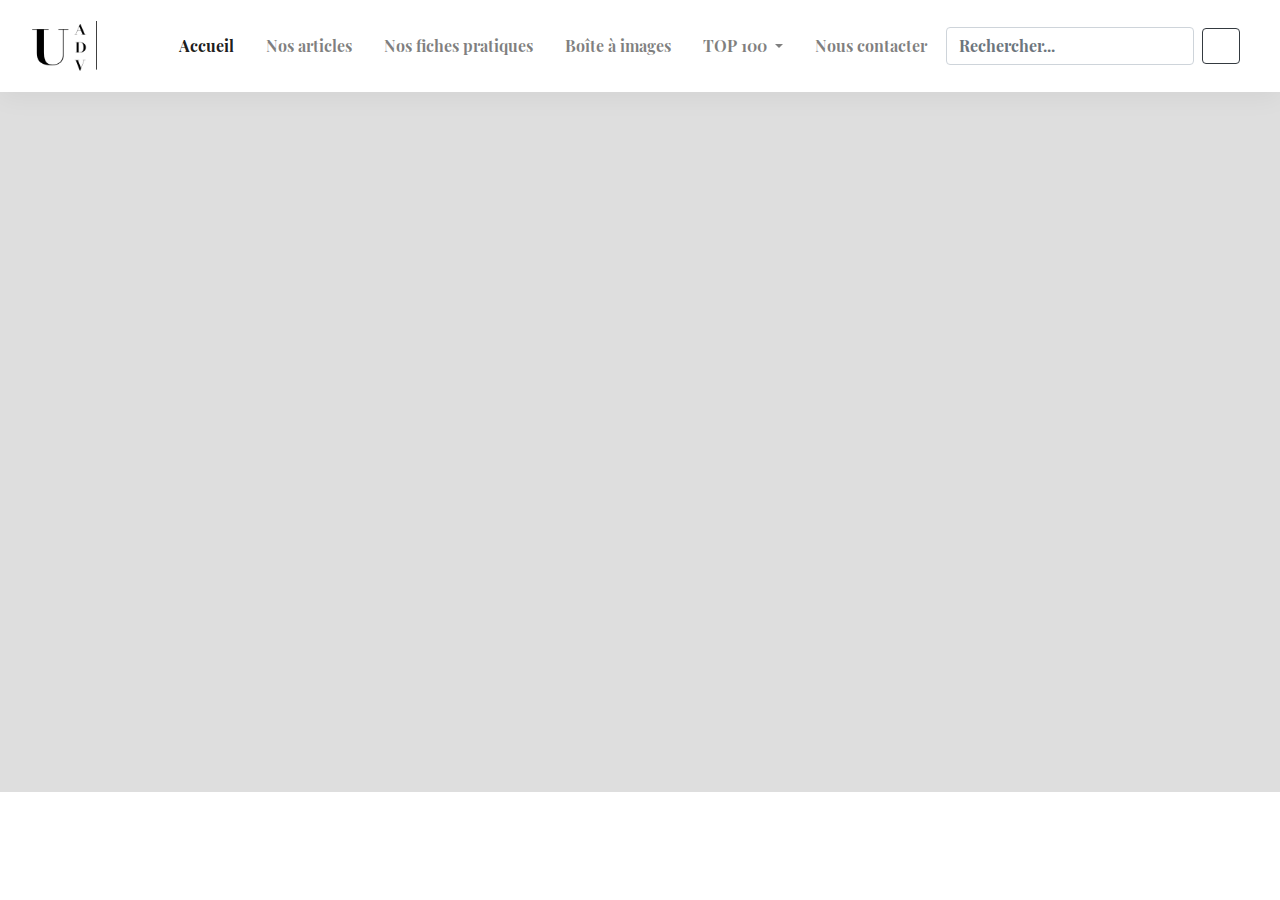
==== index.html @ 7e5a159e "Add NavBar (& more)" ====
<html>
<head>
    <meta charset="UTF-8">
    <title>Une année de voyages</title>
    <link rel="stylesheet" href="assets/css/styles.css">
</head>
<body>
    
    <nav class="navbar navbar-expand-lg navbar-light bg-light">
        <a class="navbar-brand" href="#"><img class="logo" src="assets/img/logo.png" alt="logo"></a>
        <button class="navbar-toggler" type="button" data-toggle="collapse" data-target="#navbarSupportedContent" aria-controls="navbarSupportedContent" aria-expanded="false" aria-label="Toggle navigation">
            <span class="navbar-toggler-icon"></span>
        </button>

        <div class="collapse navbar-collapse" id="navbarSupportedContent">
            <ul class="navbar-nav mr-auto">
                <li class="nav-item">
                    <a class="nav-link active" href="#">Accueil</a>
                </li>
                <li class="nav-item">
                    <a class="nav-link" href="#">Nos articles</a>
                </li>
                <li class="nav-item">
                    <a class="nav-link" href="#">Nos fiches pratiques</a>
                </li>
                <li class="nav-item">
                    <a class="nav-link" href="#">Boîte à images</a>
                </li>
                <li class="nav-item dropdown">
                    <a class="nav-link dropdown-toggle" href="#" id="navbarDropdown" role="button" data-toggle="dropdown" aria-haspopup="true" aria-expanded="false">
                        TOP 100
                    </a>
                    <div class="dropdown-menu" aria-labelledby="navbarDropdown">
                        <a class="dropdown-item" href="#">Meilleurs Hôtels</a>
                        <a class="dropdown-item" href="#">Meilleurs Restaurants</a>
                        <a class="dropdown-item" href="#">Meilleurs SPAs & Thalassos</a>
                    </div>
                </li>
                <li class="nav-item">
                    <a class="nav-link" href="#">Nous contacter</a>
                </li>
            </ul>
            <form class="form-inline my-2 my-lg-0">
                <input class="form-control mr-sm-2" type="search" placeholder="Rechercher..." aria-label="Rechercher...">
                <button class="btn btn-outline-dark mr-sm-2 btn-search" type="submit"><i class="fas fa-search"></i></button>
            </form>
        </div>
    </nav>
    
    <section class="homepage">
        <div class="header-news">

        </div>
        
    </section>
    

    <script src="assets/js/jquery-3.2.1.slim.min.js"></script>
    <script src="assets/js/popper.min.js"></script>
    <script src="assets/js/bootstrap.min.js"></script>
</body>
</html>
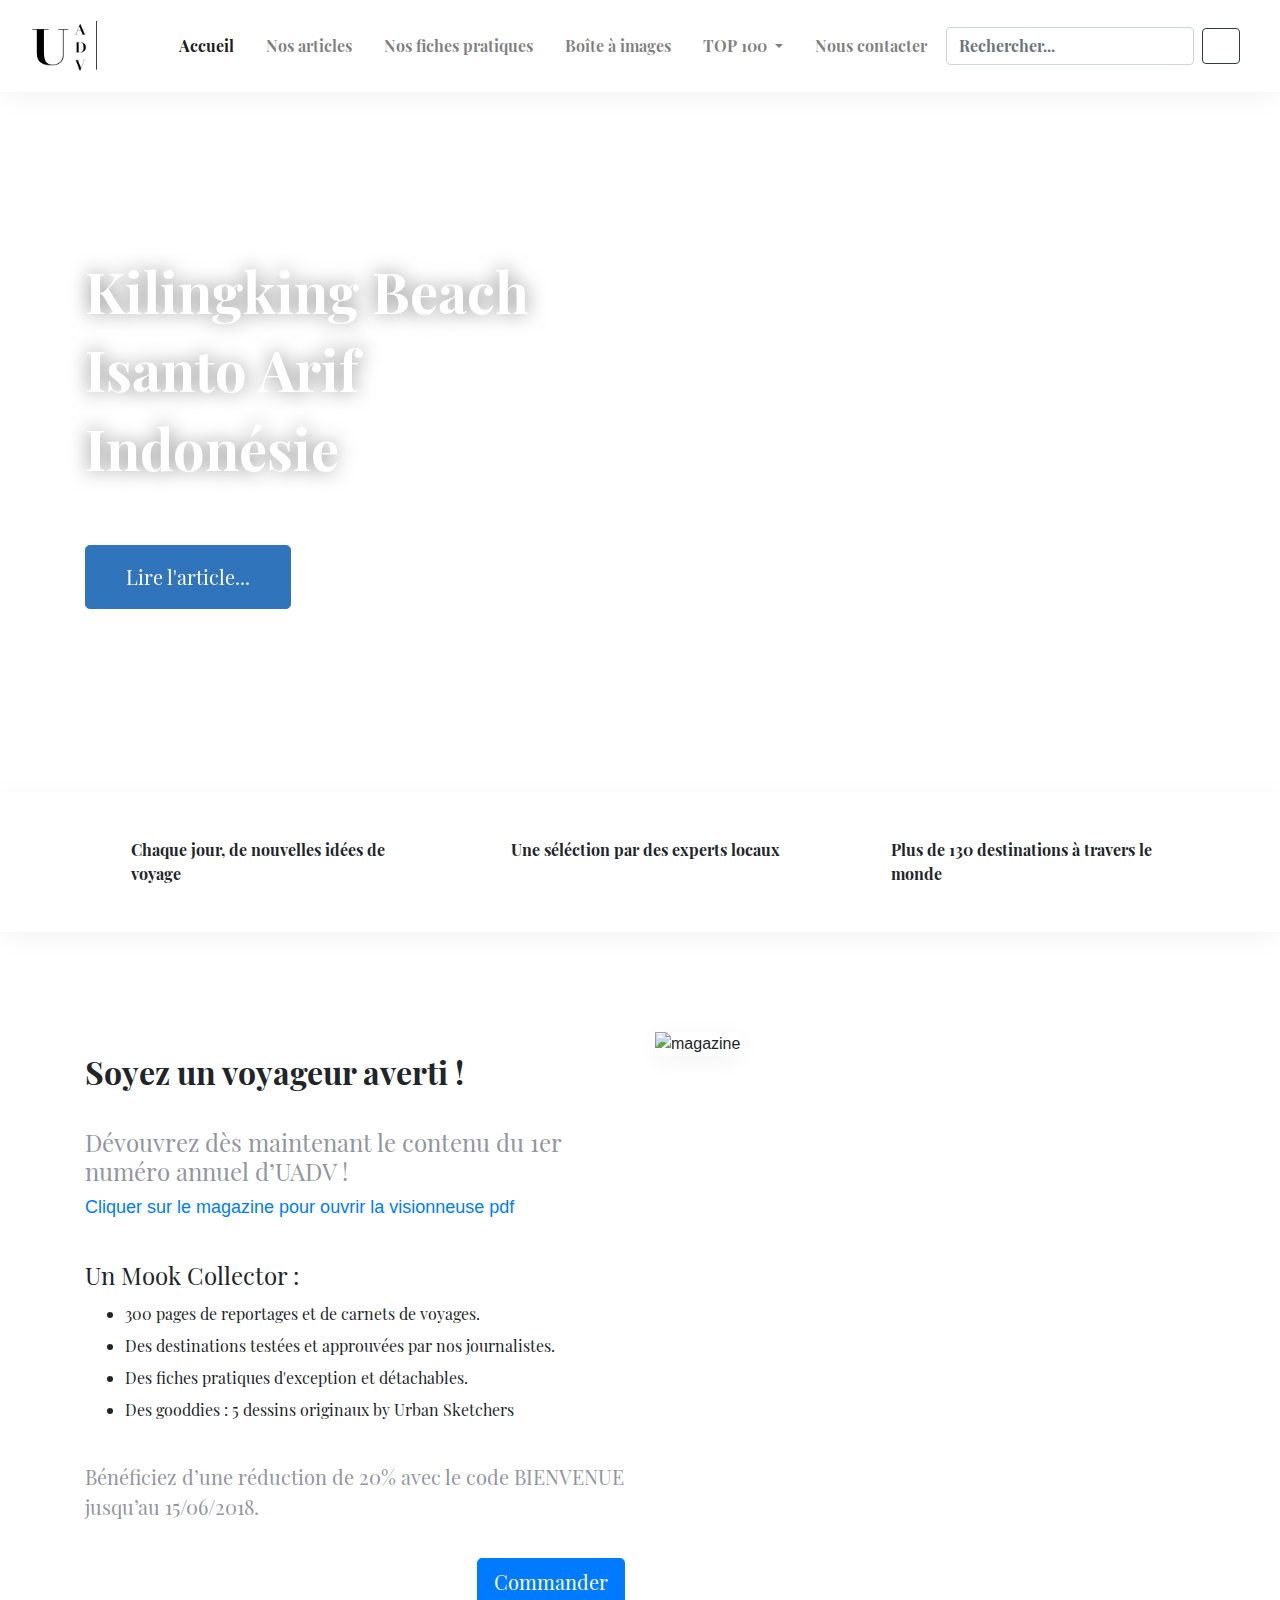
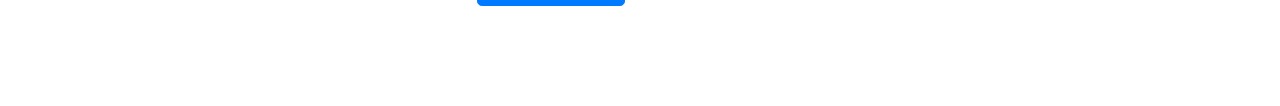
==== commit 52be23a0: "update magazine" ====
--- a/index.html
+++ b/index.html
@@ -1,11 +1,12 @@
 <html>
+
 <head>
     <meta charset="UTF-8">
     <title>Une année de voyages</title>
     <link rel="stylesheet" href="assets/css/styles.css">
 </head>
+
 <body>
-    
     <nav class="navbar navbar-expand-lg navbar-light bg-light">
         <a class="navbar-brand" href="#"><img class="logo" src="assets/img/logo.png" alt="logo"></a>
         <button class="navbar-toggler" type="button" data-toggle="collapse" data-target="#navbarSupportedContent" aria-controls="navbarSupportedContent" aria-expanded="false" aria-label="Toggle navigation">
@@ -46,17 +47,93 @@
             </form>
         </div>
     </nav>
-    
+
     <section class="homepage">
         <div class="header-news">
-
+            <div class="container">
+                <h3 class="header-title">
+                Kilingking Beach<br> Isanto Arif<br> Indonésie</h3>
+                <a href="#" class="btn btn-primary btn-lg">Lire l'article...</a>
+            </div>
         </div>
         
+        <div class="header-features">
+            <div class="container">
+                <div class="row">
+                    <div class="col-md-4 item">
+                       <div class="left">
+                           <i class="far fa-check-circle"></i>
+                       </div>
+                        <div class="right">
+                            Chaque jour, de nouvelles idées 
+                            de voyage
+                        </div>
+                    </div>
+                    <div class="col-md-4 item">
+                        <div class="left">
+                            <i class="far fa-check-circle"></i>
+                        </div>
+                        <div class="right">
+                            Une séléction par des experts  
+                            locaux
+                        </div>
+                    </div>
+                    <div class="col-md-4 item">
+                        <div class="left">
+                            <i class="far fa-check-circle"></i>
+                        </div>
+                        <div class="right">
+                            Plus de 130 destinations
+                            à travers le monde
+                        </div>
+                    </div>
+                </div>
+            </div>
+        </div>
+        
+        <div class="magazine">
+            <div class="container">
+                <div class="row">
+                    <div class="col-md-6 magazine-text">
+                        <h1 class="title-magazine">
+                            Soyez un voyageur averti !
+                        </h1>
+                        <h3 class="subtitle-magazine">
+                            Dévouvrez dès maintenant le contenu 
+                            du 1er numéro annuel d’UADV !
+                            <br>
+                        </h3>
+                        <a href="#" class="link-magazine">
+                            Cliquer sur le magazine pour ouvrir la visionneuse pdf
+                        </a>
+                        <h4 class="list-title-magazine">Un Mook Collector :</h4>
+                        <ul class="list-items-magazine">
+                            <li>300 pages de reportages et de carnets de voyages.</li>
+                            <li>Des destinations testées et approuvées par nos journalistes.</li>
+                            <li>Des fiches pratiques d'exception et détachables.</li>
+                            <li>Des gooddies : 5 dessins originaux by Urban Sketchers</li>
+                        </ul>
+                        <p class="reduction-magazine">
+                            Bénéficiez d’une réduction de 20% avec le code 
+                            BIENVENUE jusqu’au 15/06/2018.
+                        </p>
+                        <div class="buy-magazine">
+                            <a href="#" class="btn btn-primary btn-lg float-right">Commander</a>
+                        </div>
+                    </div>
+                    <div class="col-md-6 magazine-photo">
+                        <img src="assets/img/uadv-couv.jpg" alt="magazine">
+                    </div>
+                </div>
+            </div>
+        </div>
+
     </section>
-    
+
 
     <script src="assets/js/jquery-3.2.1.slim.min.js"></script>
     <script src="assets/js/popper.min.js"></script>
     <script src="assets/js/bootstrap.min.js"></script>
 </body>
-</html>+
+</html>
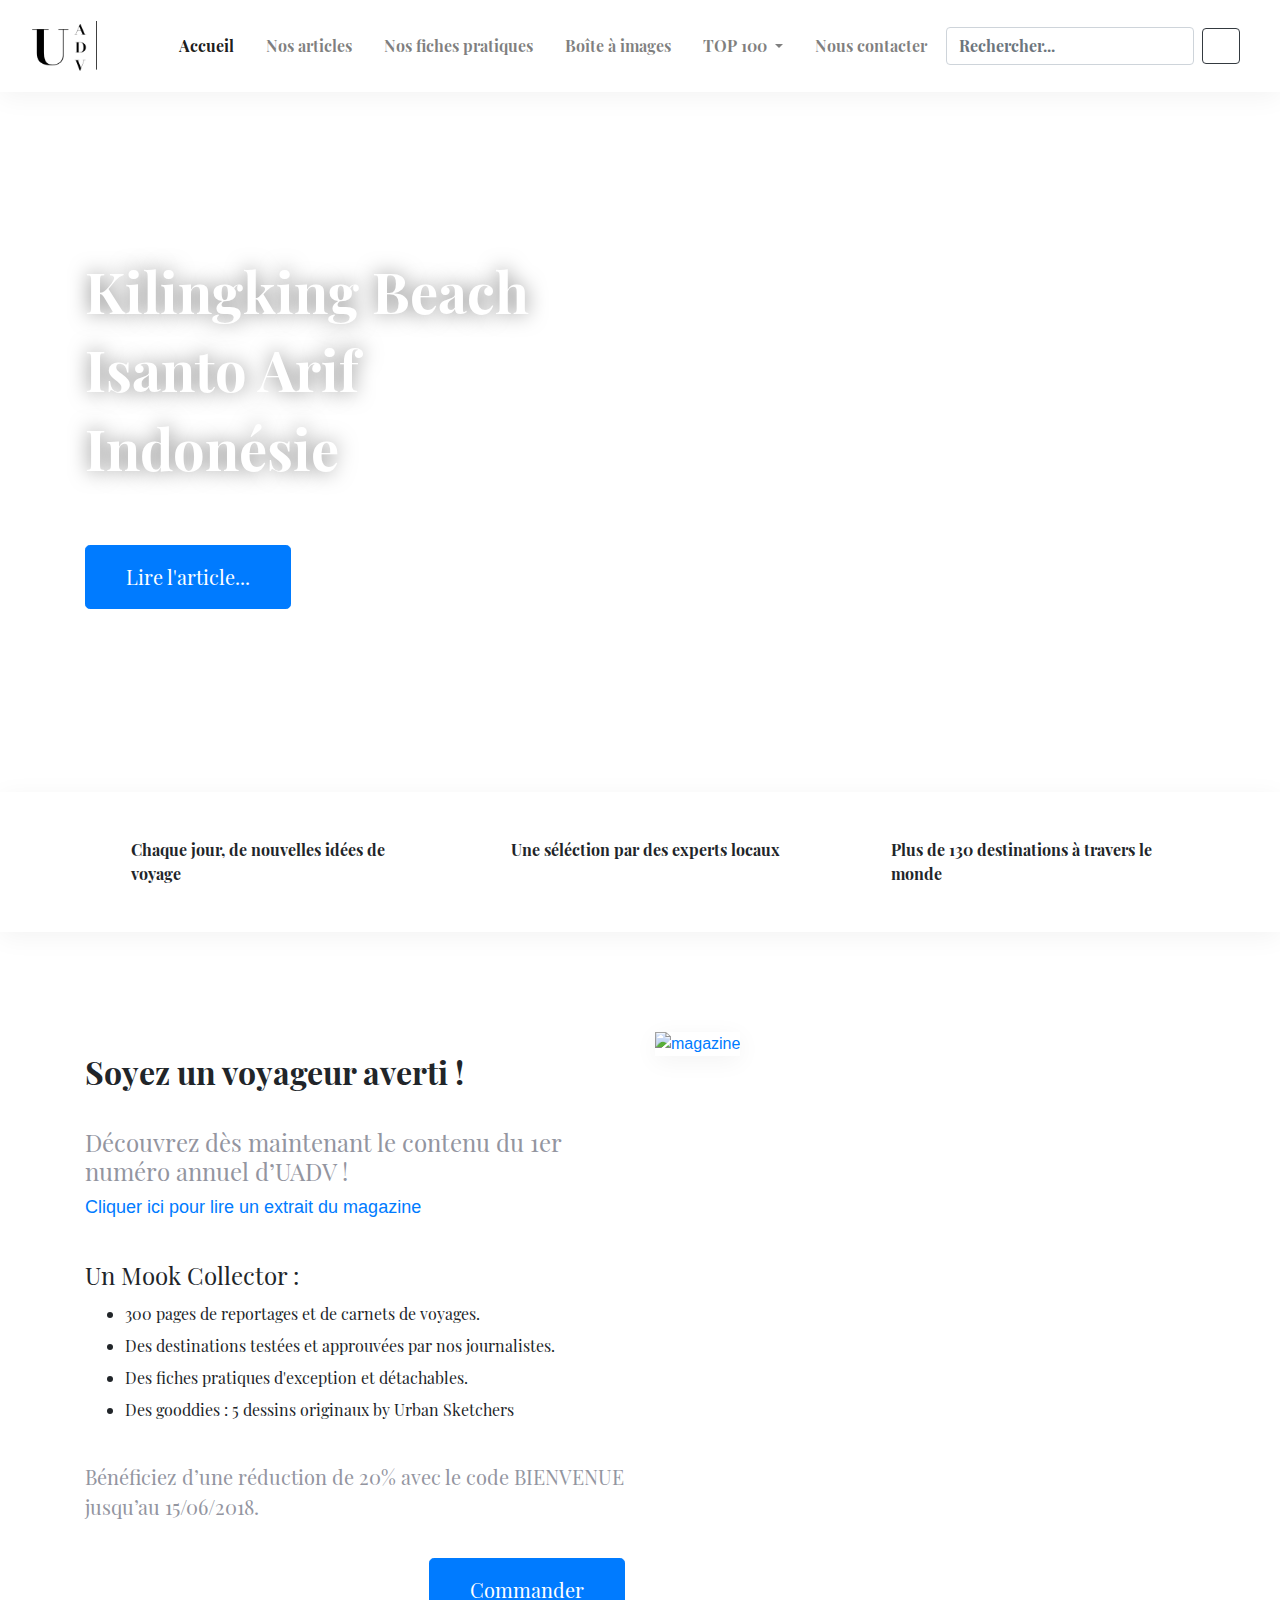
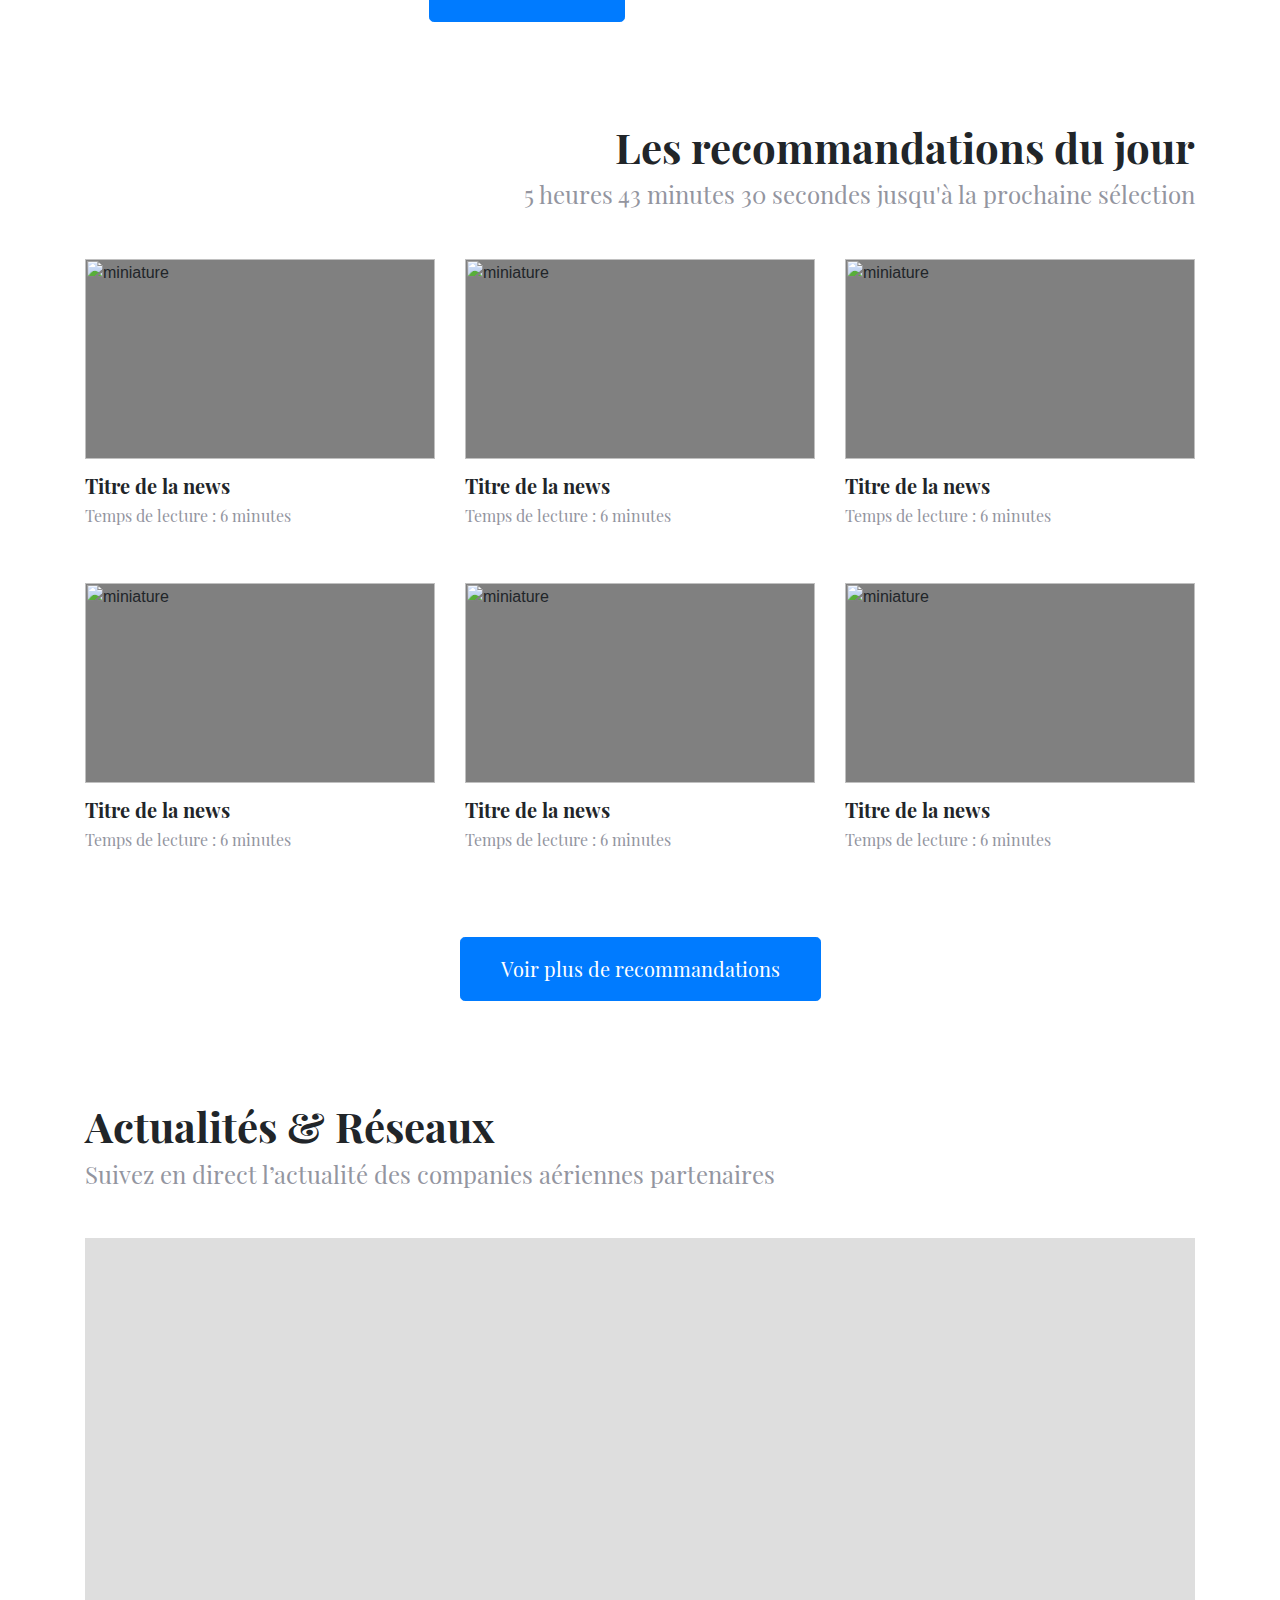
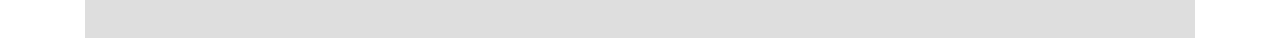
==== commit 737054f9: "add top 100 typepage" ====
--- a/index.html
+++ b/index.html
@@ -32,13 +32,13 @@
                         TOP 100
                     </a>
                     <div class="dropdown-menu" aria-labelledby="navbarDropdown">
-                        <a class="dropdown-item" href="#">Meilleurs Hôtels</a>
+                        <a class="dropdown-item" href="top100hotels.html">Meilleurs Hôtels</a>
                         <a class="dropdown-item" href="#">Meilleurs Restaurants</a>
                         <a class="dropdown-item" href="#">Meilleurs SPAs & Thalassos</a>
                     </div>
                 </li>
                 <li class="nav-item">
-                    <a class="nav-link" href="#">Nous contacter</a>
+                    <a class="nav-link" href="contact.html">Nous contacter</a>
                 </li>
             </ul>
             <form class="form-inline my-2 my-lg-0">
@@ -52,30 +52,20 @@
         <div class="header-news">
             <div class="container">
                 <h3 class="header-title">
-                Kilingking Beach<br> Isanto Arif<br> Indonésie</h3>
+                    Kilingking Beach<br> Isanto Arif<br> Indonésie</h3>
                 <a href="#" class="btn btn-primary btn-lg">Lire l'article...</a>
             </div>
         </div>
-        
+
         <div class="header-features">
             <div class="container">
                 <div class="row">
-                    <div class="col-md-4 item">
-                       <div class="left">
-                           <i class="far fa-check-circle"></i>
-                       </div>
-                        <div class="right">
-                            Chaque jour, de nouvelles idées 
-                            de voyage
-                        </div>
-                    </div>
                     <div class="col-md-4 item">
                         <div class="left">
                             <i class="far fa-check-circle"></i>
                         </div>
                         <div class="right">
-                            Une séléction par des experts  
-                            locaux
+                            Chaque jour, de nouvelles idées de voyage
                         </div>
                     </div>
                     <div class="col-md-4 item">
@@ -83,14 +73,21 @@
                             <i class="far fa-check-circle"></i>
                         </div>
                         <div class="right">
-                            Plus de 130 destinations
-                            à travers le monde
-                        </div>
-                    </div>
-                </div>
-            </div>
-        </div>
-        
+                            Une séléction par des experts locaux
+                        </div>
+                    </div>
+                    <div class="col-md-4 item">
+                        <div class="left">
+                            <i class="far fa-check-circle"></i>
+                        </div>
+                        <div class="right">
+                            Plus de 130 destinations à travers le monde
+                        </div>
+                    </div>
+                </div>
+            </div>
+        </div>
+
         <div class="magazine">
             <div class="container">
                 <div class="row">
@@ -99,12 +96,11 @@
                             Soyez un voyageur averti !
                         </h1>
                         <h3 class="subtitle-magazine">
-                            Dévouvrez dès maintenant le contenu 
-                            du 1er numéro annuel d’UADV !
+                            Découvrez dès maintenant le contenu du 1er numéro annuel d’UADV !
                             <br>
                         </h3>
-                        <a href="#" class="link-magazine">
-                            Cliquer sur le magazine pour ouvrir la visionneuse pdf
+                        <a href="#" class="link-magazine" data-toggle="modal" data-target="#calameo">
+                            Cliquer ici pour lire un extrait du magazine
                         </a>
                         <h4 class="list-title-magazine">Un Mook Collector :</h4>
                         <ul class="list-items-magazine">
@@ -114,15 +110,107 @@
                             <li>Des gooddies : 5 dessins originaux by Urban Sketchers</li>
                         </ul>
                         <p class="reduction-magazine">
-                            Bénéficiez d’une réduction de 20% avec le code 
-                            BIENVENUE jusqu’au 15/06/2018.
+                            Bénéficiez d’une réduction de 20% avec le code BIENVENUE jusqu’au 15/06/2018.
                         </p>
                         <div class="buy-magazine">
                             <a href="#" class="btn btn-primary btn-lg float-right">Commander</a>
                         </div>
                     </div>
                     <div class="col-md-6 magazine-photo">
-                        <img src="assets/img/uadv-couv.jpg" alt="magazine">
+                        <a href="#" data-toggle="modal" data-target="#calameo">
+                            <img src="assets/img/uadv-couv.jpg" alt="magazine">
+                        </a>
+                    </div>
+                </div>
+            </div>
+        </div>
+
+        <div class="news">
+            <div class="container">
+                <div class="row">
+                    <div class="col-md-12">
+                        <h2 class="title">
+                            Les recommandations du jour
+                        </h2>
+                        <h3 class="subtitle">
+                            5 heures 43 minutes 30 secondes jusqu'à la prochaine sélection
+                        </h3>
+                    </div>
+                    <div class="col-md-4 news-u">
+                        <div class="miniature">
+                            <img src="assets/img/indonesia.jpg" alt="miniature">
+                        </div>
+                        <h3><a href="#">Titre de la news</a></h3>
+                        <h5>Temps de lecture : 6 minutes</h5>
+                    </div>
+                    <div class="col-md-4 news-u">
+                        <div class="miniature">
+                            <img src="assets/img/indonesia.jpg" alt="miniature">
+                        </div>
+                        <h3><a href="#">Titre de la news</a></h3>
+                        <h5>Temps de lecture : 6 minutes</h5>
+                    </div>
+                    <div class="col-md-4 news-u">
+                        <div class="miniature">
+                            <img src="assets/img/indonesia.jpg" alt="miniature">
+                        </div>
+                        <h3><a href="#">Titre de la news</a></h3>
+                        <h5>Temps de lecture : 6 minutes</h5>
+                    </div>
+                    <div class="col-md-4 news-u">
+                        <div class="miniature">
+                            <img src="assets/img/indonesia.jpg" alt="miniature">
+                        </div>
+                        <h3><a href="#">Titre de la news</a></h3>
+                        <h5>Temps de lecture : 6 minutes</h5>
+                    </div>
+                    <div class="col-md-4 news-u">
+                        <div class="miniature">
+                            <img src="assets/img/indonesia.jpg" alt="miniature">
+                        </div>
+                        <h3><a href="#">Titre de la news</a></h3>
+                        <h5>Temps de lecture : 6 minutes</h5>
+                    </div>
+                    <div class="col-md-4 news-u">
+                        <div class="miniature">
+                            <img src="assets/img/indonesia.jpg" alt="miniature">
+                        </div>
+                        <h3><a href="#">Titre de la news</a></h3>
+                        <h5>Temps de lecture : 6 minutes</h5>
+                    </div>
+                    <div class="col-md-12 d-flex justify-content-center btn-box">
+                        <a href="#" class="btn btn-primary btn-lg">Voir plus de recommandations</a>
+                    </div>
+                </div>
+            </div>
+        </div>
+        
+        <div class="twitter-feed">
+            <div class="container">
+                <h2 class="title">
+                    Actualités &amp; Réseaux
+                </h2>
+                <h3 class="subtitle">
+                    Suivez en direct l’actualité des companies aériennes partenaires
+                </h3>
+                
+                <div class="demo"></div>
+            </div>
+        </div>
+        
+        <div class="modal fade" tabindex="-1" role="dialog" id="calameo">
+            <div class="modal-dialog modal-lg" role="document">
+                <div class="modal-content">
+                    <div class="modal-header">
+                        <h5 class="modal-title">Extrait du magazine</h5>
+                        <button type="button" class="close" data-dismiss="modal" aria-label="Close">
+                            <span aria-hidden="true">&times;</span>
+                        </button>
+                    </div>
+                    <div class="modal-body">
+                        <p>
+                            <div style="text-align:center;"><iframe src="https://fr.calameo.com/read/0009736099b342a1a3244" class="calameo" frameborder="0" scrolling="no" allowtransparency allowfullscreen style="margin:0 auto;"></iframe><div style="margin:4px 0px 8px;"></div></div>
+                        </p>
                     </div>
                 </div>
             </div>
@@ -134,6 +222,7 @@
     <script src="assets/js/jquery-3.2.1.slim.min.js"></script>
     <script src="assets/js/popper.min.js"></script>
     <script src="assets/js/bootstrap.min.js"></script>
+    <script src="assets/js/main.js"></script>
 </body>
 
 </html>
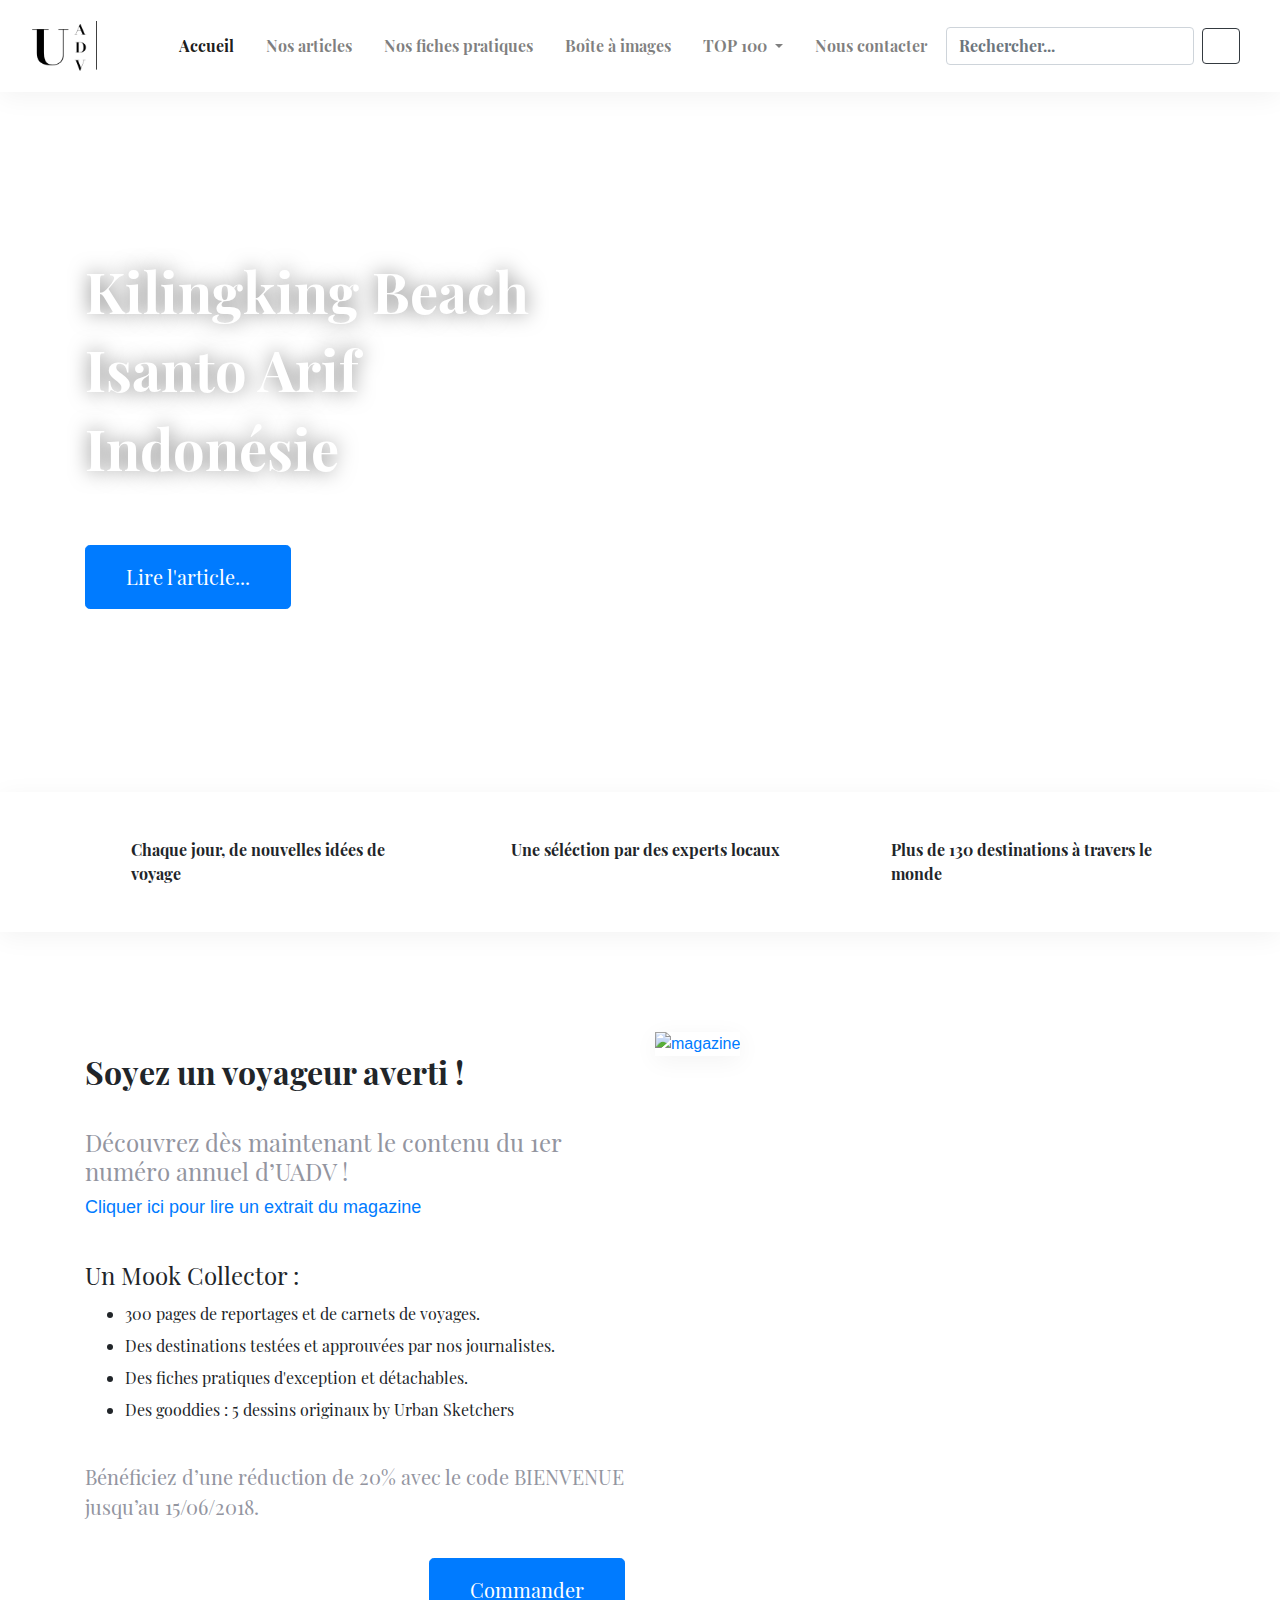
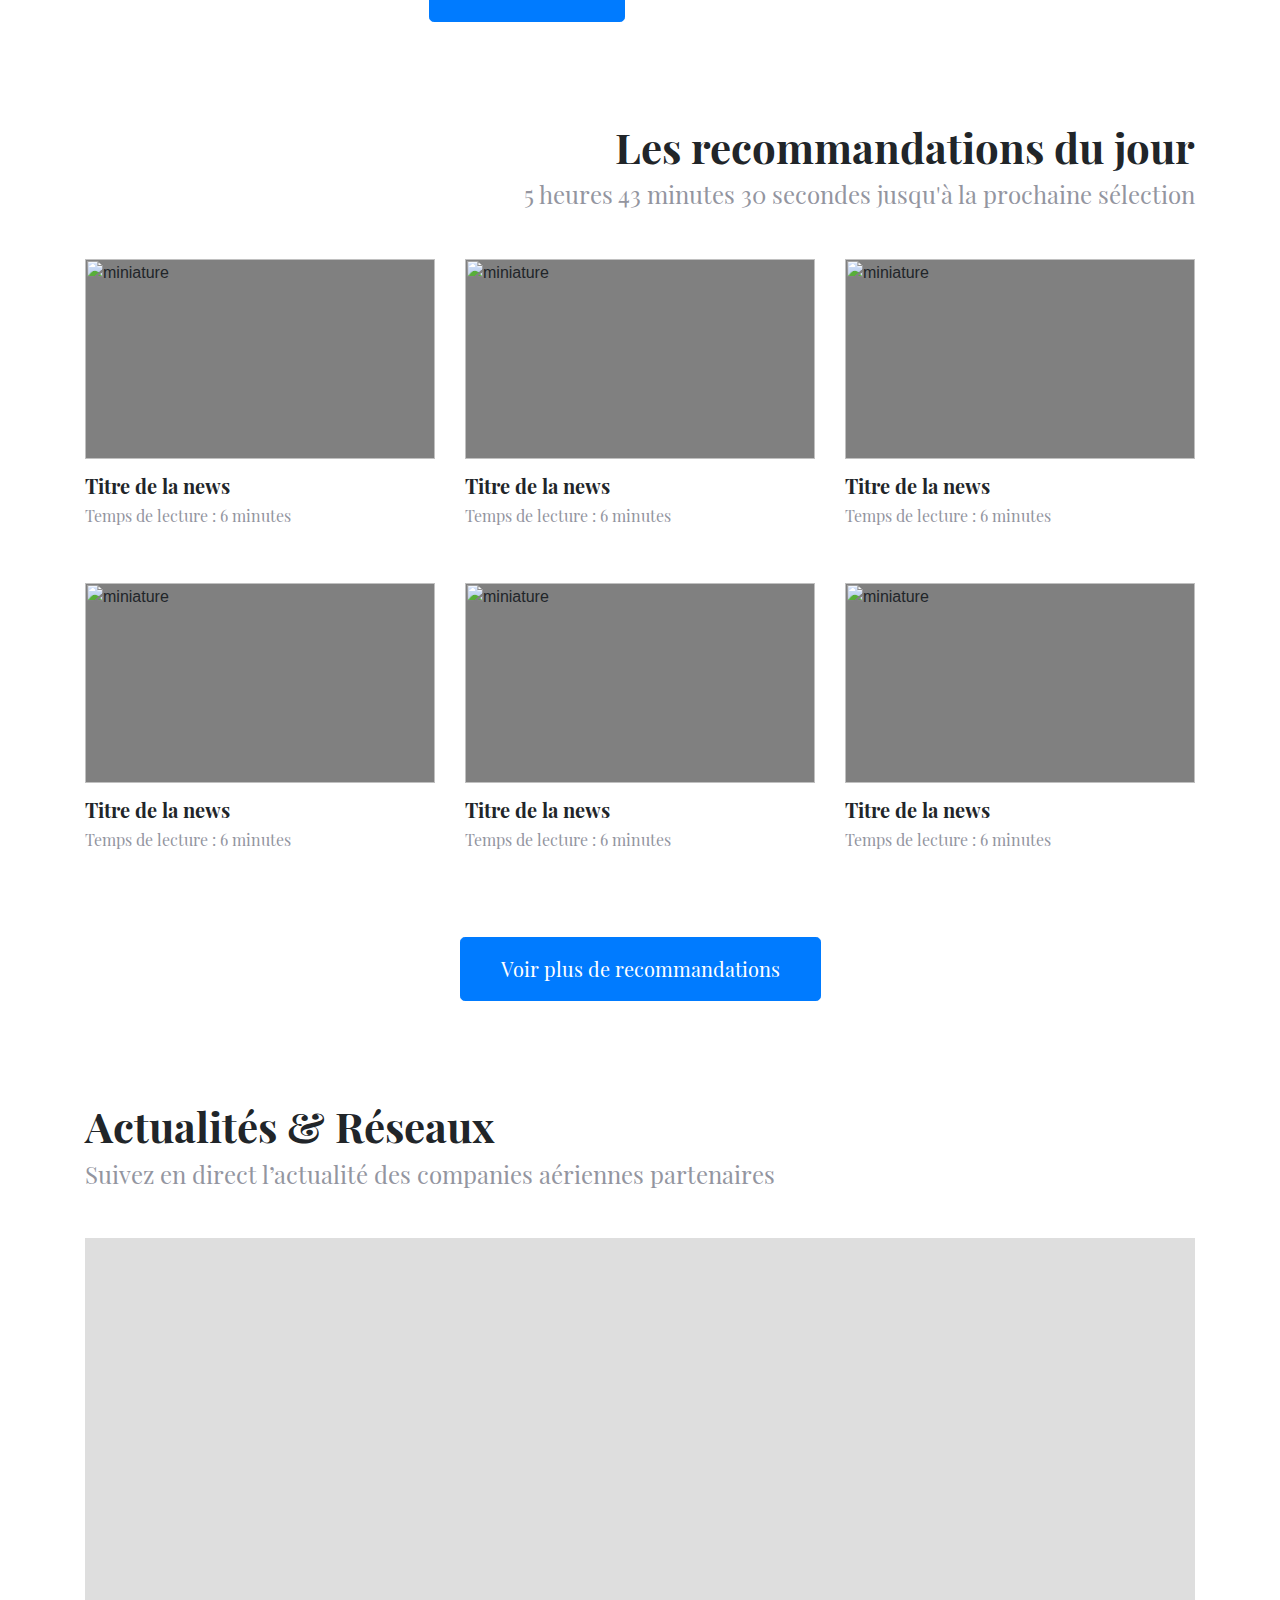
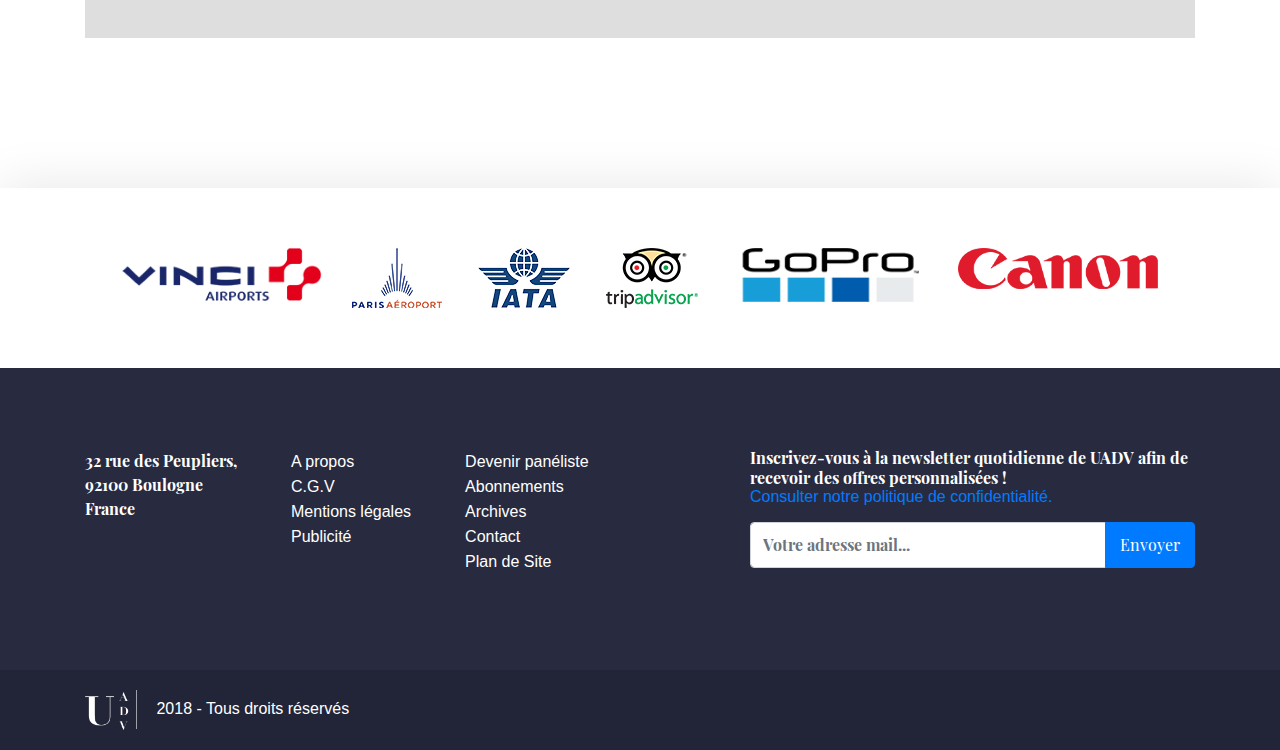
==== commit e6dc8655: "add partners + footer" ====
--- a/index.html
+++ b/index.html
@@ -19,13 +19,13 @@
                     <a class="nav-link active" href="#">Accueil</a>
                 </li>
                 <li class="nav-item">
-                    <a class="nav-link" href="#">Nos articles</a>
-                </li>
-                <li class="nav-item">
-                    <a class="nav-link" href="#">Nos fiches pratiques</a>
-                </li>
-                <li class="nav-item">
-                    <a class="nav-link" href="#">Boîte à images</a>
+                    <a class="nav-link" href="articles.html">Nos articles</a>
+                </li>
+                <li class="nav-item">
+                    <a class="nav-link" href="fichespratiques.html">Nos fiches pratiques</a>
+                </li>
+                <li class="nav-item">
+                    <a class="nav-link" href="boiteaimages.html">Boîte à images</a>
                 </li>
                 <li class="nav-item dropdown">
                     <a class="nav-link dropdown-toggle" href="#" id="navbarDropdown" role="button" data-toggle="dropdown" aria-haspopup="true" aria-expanded="false">
@@ -140,42 +140,42 @@
                         <div class="miniature">
                             <img src="assets/img/indonesia.jpg" alt="miniature">
                         </div>
-                        <h3><a href="#">Titre de la news</a></h3>
-                        <h5>Temps de lecture : 6 minutes</h5>
-                    </div>
-                    <div class="col-md-4 news-u">
-                        <div class="miniature">
-                            <img src="assets/img/indonesia.jpg" alt="miniature">
-                        </div>
-                        <h3><a href="#">Titre de la news</a></h3>
-                        <h5>Temps de lecture : 6 minutes</h5>
-                    </div>
-                    <div class="col-md-4 news-u">
-                        <div class="miniature">
-                            <img src="assets/img/indonesia.jpg" alt="miniature">
-                        </div>
-                        <h3><a href="#">Titre de la news</a></h3>
-                        <h5>Temps de lecture : 6 minutes</h5>
-                    </div>
-                    <div class="col-md-4 news-u">
-                        <div class="miniature">
-                            <img src="assets/img/indonesia.jpg" alt="miniature">
-                        </div>
-                        <h3><a href="#">Titre de la news</a></h3>
-                        <h5>Temps de lecture : 6 minutes</h5>
-                    </div>
-                    <div class="col-md-4 news-u">
-                        <div class="miniature">
-                            <img src="assets/img/indonesia.jpg" alt="miniature">
-                        </div>
-                        <h3><a href="#">Titre de la news</a></h3>
-                        <h5>Temps de lecture : 6 minutes</h5>
-                    </div>
-                    <div class="col-md-4 news-u">
-                        <div class="miniature">
-                            <img src="assets/img/indonesia.jpg" alt="miniature">
-                        </div>
-                        <h3><a href="#">Titre de la news</a></h3>
+                        <h3><a href="article.html">Titre de la news</a></h3>
+                        <h5>Temps de lecture : 6 minutes</h5>
+                    </div>
+                    <div class="col-md-4 news-u">
+                        <div class="miniature">
+                            <img src="assets/img/indonesia.jpg" alt="miniature">
+                        </div>
+                        <h3><a href="article.html">Titre de la news</a></h3>
+                        <h5>Temps de lecture : 6 minutes</h5>
+                    </div>
+                    <div class="col-md-4 news-u">
+                        <div class="miniature">
+                            <img src="assets/img/indonesia.jpg" alt="miniature">
+                        </div>
+                        <h3><a href="article.html">Titre de la news</a></h3>
+                        <h5>Temps de lecture : 6 minutes</h5>
+                    </div>
+                    <div class="col-md-4 news-u">
+                        <div class="miniature">
+                            <img src="assets/img/indonesia.jpg" alt="miniature">
+                        </div>
+                        <h3><a href="article.html">Titre de la news</a></h3>
+                        <h5>Temps de lecture : 6 minutes</h5>
+                    </div>
+                    <div class="col-md-4 news-u">
+                        <div class="miniature">
+                            <img src="assets/img/indonesia.jpg" alt="miniature">
+                        </div>
+                        <h3><a href="article.html">Titre de la news</a></h3>
+                        <h5>Temps de lecture : 6 minutes</h5>
+                    </div>
+                    <div class="col-md-4 news-u">
+                        <div class="miniature">
+                            <img src="assets/img/indonesia.jpg" alt="miniature">
+                        </div>
+                        <h3><a href="article.html">Titre de la news</a></h3>
                         <h5>Temps de lecture : 6 minutes</h5>
                     </div>
                     <div class="col-md-12 d-flex justify-content-center btn-box">
@@ -184,7 +184,7 @@
                 </div>
             </div>
         </div>
-        
+
         <div class="twitter-feed">
             <div class="container">
                 <h2 class="title">
@@ -193,11 +193,11 @@
                 <h3 class="subtitle">
                     Suivez en direct l’actualité des companies aériennes partenaires
                 </h3>
-                
+
                 <div class="demo"></div>
             </div>
         </div>
-        
+
         <div class="modal fade" tabindex="-1" role="dialog" id="calameo">
             <div class="modal-dialog modal-lg" role="document">
                 <div class="modal-content">
@@ -209,7 +209,9 @@
                     </div>
                     <div class="modal-body">
                         <p>
-                            <div style="text-align:center;"><iframe src="https://fr.calameo.com/read/0009736099b342a1a3244" class="calameo" frameborder="0" scrolling="no" allowtransparency allowfullscreen style="margin:0 auto;"></iframe><div style="margin:4px 0px 8px;"></div></div>
+                            <div style="text-align:center;"><iframe src="https://fr.calameo.com/read/0009736099b342a1a3244" class="calameo" frameborder="0" scrolling="no" allowtransparency allowfullscreen style="margin:0 auto;"></iframe>
+                                <div style="margin:4px 0px 8px;"></div>
+                            </div>
                         </p>
                     </div>
                 </div>
@@ -217,6 +219,113 @@
         </div>
 
     </section>
+
+    <div class="partners">
+        <div class="container">
+            <div class="display-partners">
+                <a href="#"><img src="assets/img/vinci-airports.png" alt="Vinci Airports"></a>
+                <a href="#"><img src="assets/img/paris-airport.png" alt="Paris Aeroport"></a>
+                <a href="#"><img src="assets/img/iata.png" alt="IATA"></a>
+                <a href="#"><img src="assets/img/tripadvisor.png" alt="TripAdvisor"></a>
+                <a href="#"><img src="assets/img/gopro.png" alt="GoPro"></a>
+                <a href="#"><img src="assets/img/Canon_logo.png" alt="Canon"></a>
+            </div>
+        </div>
+    </div>
+
+    <div class="pre-footer">
+        <div class="container">
+            <div class="row">
+                <div class="col-md-7">
+                    <ul class="menu">
+                        <li>
+                            32 rue des Peupliers,<br> 92100 Boulogne <br> France
+                        </li>
+                    </ul>
+                    <ul class="menu">
+                        <li>
+                            <a href="#">A propos</a>
+                        </li>
+                        <li>
+                            <a href="#">C.G.V</a>
+                        </li>
+                        <li>
+                            <a href="#">Mentions légales</a>
+                        </li>
+                        <li>
+                            <a href="#">Publicité</a>
+                        </li>
+                    </ul>
+                    <ul class="menu">
+                        <li>
+                            <a href="#">Devenir panéliste</a>
+                        </li>
+                        <li>
+                            <a href="#">Abonnements</a>
+                        </li>
+                        <li>
+                            <a href="#">Archives</a>
+                        </li>
+                        <li>
+                            <a href="#">Contact</a>
+                        </li>
+                        <li>
+                            <a href="#">Plan de Site</a>
+                        </li>
+                    </ul>
+                </div>
+                <div class="col-md-5">
+                    <div class="newsletter">
+                        <h3 class="title">
+                            Inscrivez-vous à la newsletter quotidienne de UADV afin de recevoir des offres personnalisées !
+                            <br>
+                            <a href="#">Consulter notre politique de confidentialité.</a>
+                            <div class="input-group mt-3">
+                                <input type="email" class="form-control" placeholder="Votre adresse mail..." aria-label="Votre adresse mail..." aria-describedby="basic-addon2">
+                                <div class="input-group-append">
+                                    <button class="btn btn-primary" type="submit" style="padding: 10px 14px;">Envoyer</button>
+                                </div>
+                            </div>
+                        </h3>
+                    </div>
+                </div>
+            </div>
+        </div>
+    </div>
+    <div class="footer">
+        <div class="container">
+            <div class="flex">
+                <div class="left">
+                    <img class="logo" src="assets/img/logo-white.png" alt="logo Une Année De Voyages">
+                    <span>2018 - Tous droits réservés</span>
+                </div>
+                <div class="right">
+                    <ul class="menu">
+                        <li>
+                            <a href="#">
+                                <i class="fab fa-facebook"></i>
+                            </a>
+                        </li>
+                        <li>
+                            <a href="#">
+                                <i class="fab fa-twitter"></i>
+                            </a>
+                        </li>
+                        <li>
+                            <a href="#">
+                                <i class="fab fa-instagram"></i>
+                            </a>
+                        </li>
+                        <li>
+                            <a href="#">
+                                <i class="fab fa-youtube"></i>
+                            </a>
+                        </li>
+                    </ul>
+                </div>
+            </div>
+        </div>
+    </div>
 
 
     <script src="assets/js/jquery-3.2.1.slim.min.js"></script>
